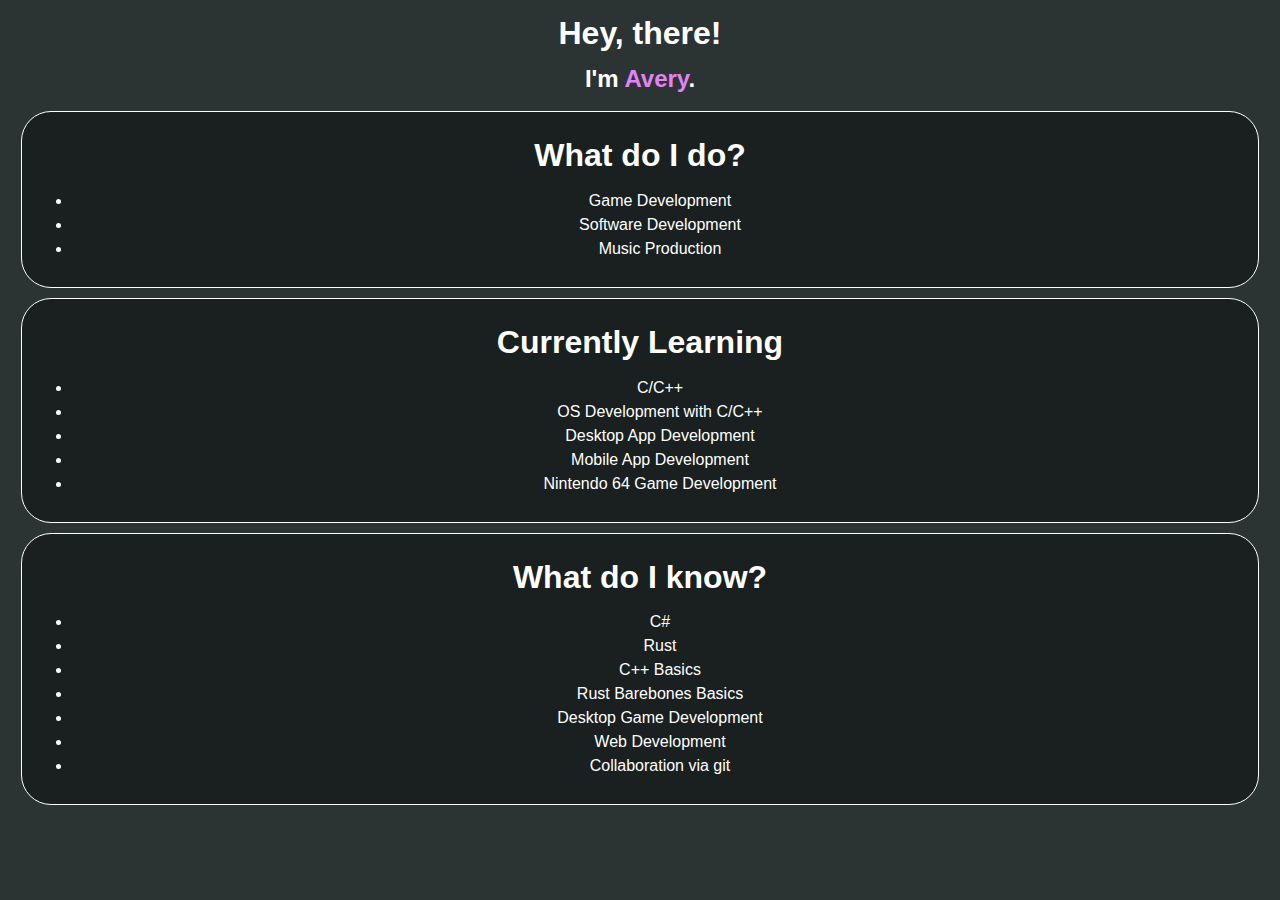
==== index.html @ 2e97537d "change textbox-2 divs to articles" ====
<!DOCTYPE html>
<html lang="en">
<head>
    <meta charset="UTF-8">
    <meta http-equiv="X-UA-Compatible" content="IE=edge">
    <meta name="viewport" content="width=device-width, initial-scale=1.0">
    <title>Main Page</title>
    
    <link rel="stylesheet" href="css/style.css">
    <script src="js/insert_nav.js"></script>
</head>
<body>
    <div class="nav-container"></div>

    <div class="center">
        <h1>Hey, there!</h1>
        <h2>I'm <span style="color: #e183f8;">Avery</span>.</h2>
    </div>

    <div class="center-items">
        <article class="center center-self">
        <h1>What do I do?</h1>
        <ul>
            <li>Game Development</li>
            <li>Software Development</li>
            <li>Music Production</li>
        </ul>
    </article>

    <article class="center center-self">
        <h1>Currently Learning</h1>
        <ul>
            <li>C/C++</li>
            <li>OS Development with C/C++</li>
            <li>Desktop App Development</li>
            <li>Mobile App Development</li>
            <li>Nintendo 64 Game Development</li>
        </ul>
    </article>

    <article class="center center-self">
        <h1>What do I know?</h1>
        <ul>
            <li>C#</li>
            <li>Rust</li>
            <li>C++ Basics</li>
            <li>Rust Barebones Basics</li>
            <li>Desktop Game Development</li>
            <li>Web Development</li>
            <li>Collaboration via git</li>
        </ul>
    </article>
    </div>
</body>
</html>
---- css/style.css ----
:root {
    --main-color: #0E8388;
    --main-bg-color: #2C3333;
}

body {
    background-color: var(--main-bg-color);
    color: white;
    font-family: 'Open Sans', sans-serif;
    font-size: 1em;
    line-height: 1.5em;
    margin: 0;
    padding: 0;
}

nav {
    background-color: #1a1f1f;
    color: #fff;
    padding: 10px;
    text-align: center;
    font-size: 1.5em;
    font-weight: bold;
    text-transform: uppercase;
    letter-spacing: 0.1em;
}

nav ul {
    list-style: none;
    padding: 0;
}

nav a {
    color: var(--main-color);
    text-decoration: none;
}

nav a:hover {
    color: #fff;
}

.center {
    text-align: center;

    justify-content: center;
    align-items: center;
}

.center-items {
    display: flex;

    /* make a grid layout with 2 columns per row */
    flex-wrap: wrap;
    flex-direction: row;
    justify-content: center;
    align-items: center;

    gap: 10px;
}

.textbox {
    background-color: #1a1f1f;
    color: #fff;
    padding: 10px;
    text-align: center;
    font-size: 1.5em;
    font-weight: bold;
    text-transform: uppercase;
    letter-spacing: 0.1em;

    margin-top: 10px;

    border-top: 1px solid white;
    border-bottom: 1px solid white;

    /* play open animation */
    animation: open 1s;
}

article {
    background-color: #1a1f1f;
    color: #fff;
    padding: 10px;
    text-align: center;
    font-size: 1em;

    width: fit-content;

    border-radius: 30px;
    border: 1px solid white;

    width: 95%;

    /* play open animation */
    animation: open 1s;
}

a {
    color: var(--main-color);
    text-decoration: none;
}

@keyframes open {
    0% {
        opacity: 0;
    }

    100% {
        opacity: 1;
    }
}
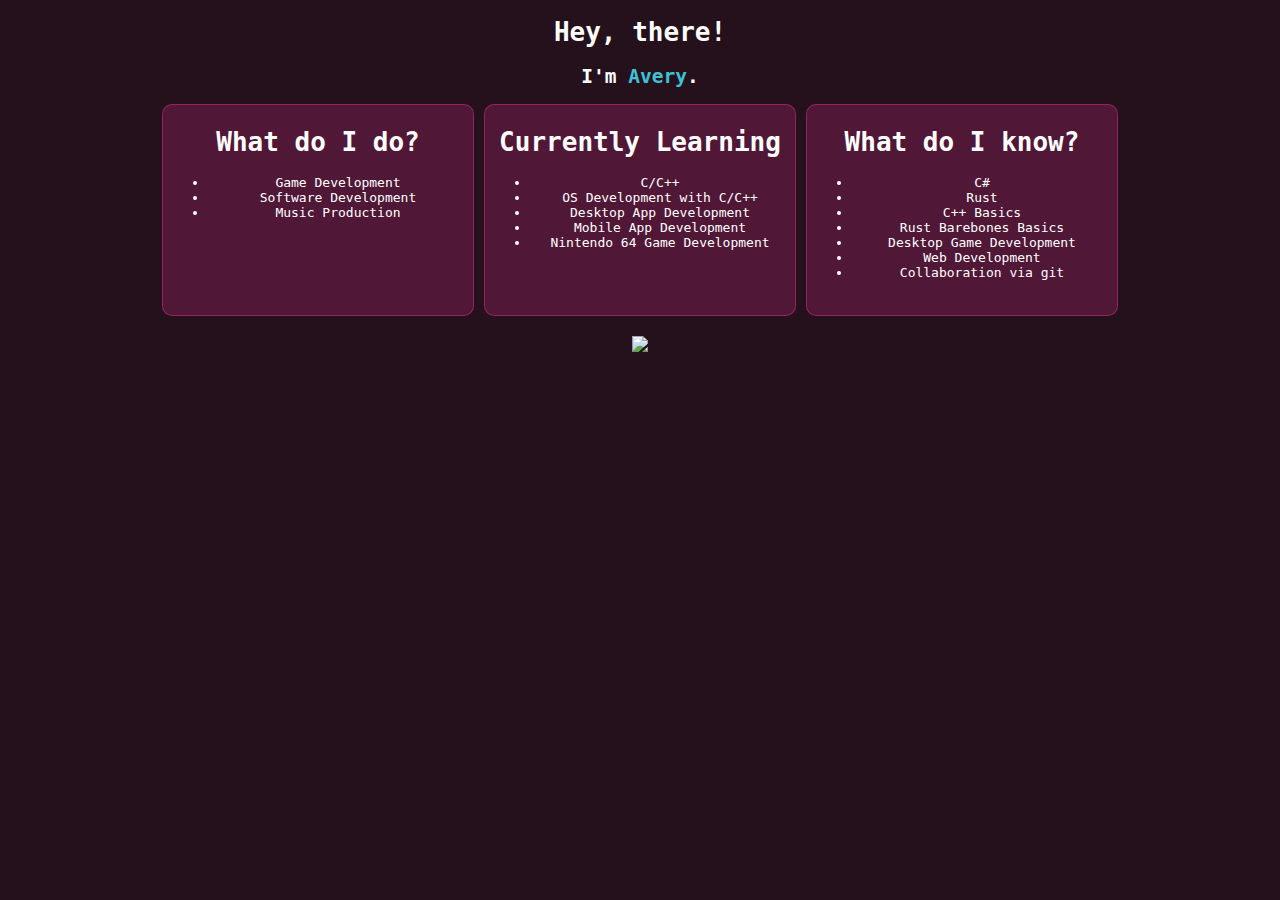
==== commit e893d4aa: "style rewrite" ====
--- a/index.html
+++ b/index.html
@@ -14,11 +14,12 @@
 
     <div class="center">
         <h1>Hey, there!</h1>
-        <h2>I'm <span style="color: #e183f8;">Avery</span>.</h2>
+        <h2>I'm <span style="color: #3ec2d4;">Avery</span>.</h2>
     </div>
 
     <div class="center-items">
-        <article class="center center-self">
+        <article class="container center center-self"
+            style="min-height: 200px; min-width: 300px;">
         <h1>What do I do?</h1>
         <ul>
             <li>Game Development</li>
@@ -27,7 +28,8 @@
         </ul>
     </article>
 
-    <article class="center center-self">
+    <article class="container center center-self"
+            style="min-height: 200px; min-width: 300px;">
         <h1>Currently Learning</h1>
         <ul>
             <li>C/C++</li>
@@ -38,7 +40,8 @@
         </ul>
     </article>
 
-    <article class="center center-self">
+    <article class="container center center-self"
+            style="min-height: 200px; min-width: 300px;">
         <h1>What do I know?</h1>
         <ul>
             <li>C#</li>
@@ -51,5 +54,9 @@
         </ul>
     </article>
     </div>
+
+    <div class="center" style="margin-top: 20px;">
+        <img width="120px" src="https://madiserket.neocities.org/badges!/transnow2.gif">
+    </div>
 </body>
 </html>--- a/css/style.css
+++ b/css/style.css
@@ -1,41 +1,45 @@
 :root {
-    --main-color: #0E8388;
-    --main-bg-color: #2C3333;
+    --text-color: #fff;
+    --background-color: #25111c;
+    --primary-color: #ff32a6;
+    --secondary-color: #fdeeed;
+    --accent-color: #3ec2d4;
 }
 
 body {
-    background-color: var(--main-bg-color);
-    color: white;
-    font-family: 'Open Sans', sans-serif;
-    font-size: 1em;
-    line-height: 1.5em;
-    margin: 0;
-    padding: 0;
+    background-color: var(--background-color);
+    color: var(--text-color);
+
+    font-family: monospace;
 }
 
-nav {
-    background-color: #1a1f1f;
-    color: #fff;
-    padding: 10px;
-    text-align: center;
-    font-size: 1.5em;
-    font-weight: bold;
-    text-transform: uppercase;
-    letter-spacing: 0.1em;
+.blog-post {
+    min-width: 200px;
+    max-width: 700px;
+
+    min-height: 20px;
+    max-height: 500px;
 }
 
-nav ul {
-    list-style: none;
-    padding: 0;
+.full-width {
+    min-width: 100%;
 }
 
-nav a {
-    color: var(--main-color);
-    text-decoration: none;
+.container {
+    width:  fit-content;
+
+    transition: 0.2s;
+    background-color: rgba(255, 50, 166, 0.2);
+
+    border: 1px solid rgba(255, 50, 166, 0.4);
+    border-radius: 10px;
+
+    padding: 5px;
 }
 
-nav a:hover {
-    color: #fff;
+.container:hover {
+    transition: 0.2s;
+    background-color: rgba(255, 50, 166, 0.4);
 }
 
 .center {
@@ -50,7 +54,7 @@
 
     /* make a grid layout with 2 columns per row */
     flex-wrap: wrap;
-    flex-direction: row;
+    /* flex-direction: row; */
     justify-content: center;
     align-items: center;
 
@@ -58,7 +62,7 @@
 }
 
 .textbox {
-    background-color: #1a1f1f;
+    background-color: rgba(255, 50, 166, 0.6);
     color: #fff;
     padding: 10px;
     text-align: center;
@@ -76,35 +80,37 @@
     animation: open 1s;
 }
 
-article {
-    background-color: #1a1f1f;
-    color: #fff;
+a {
+    color: var(--accent-color);
+}
+
+nav {
     padding: 10px;
     text-align: center;
-    font-size: 1em;
+    font-size: 1.5em;
+    font-weight: bold;
+    letter-spacing: 0.5em;
 
-    width: fit-content;
-
-    border-radius: 30px;
-    border: 1px solid white;
-
-    width: 95%;
-
-    /* play open animation */
-    animation: open 1s;
+    line-height: 40px;
 }
 
-a {
-    color: var(--main-color);
-    text-decoration: none;
+nav ul {
+    list-style: none;
 }
 
-@keyframes open {
-    0% {
-        opacity: 0;
-    }
+nav a {
+    transition: 0.2s;
+    color: var(--text-color);
+    text-decoration: none;
+    transform: scale(1);
 
-    100% {
-        opacity: 1;
-    }
+    padding: 5px;
+    border-radius: 10px;
+}
+
+nav a:hover {
+    transition: 0.3s;
+    color: var(--accent-color);
+    background-color: rgba(255, 255, 255, 0.2);
+    padding: 10px;
 }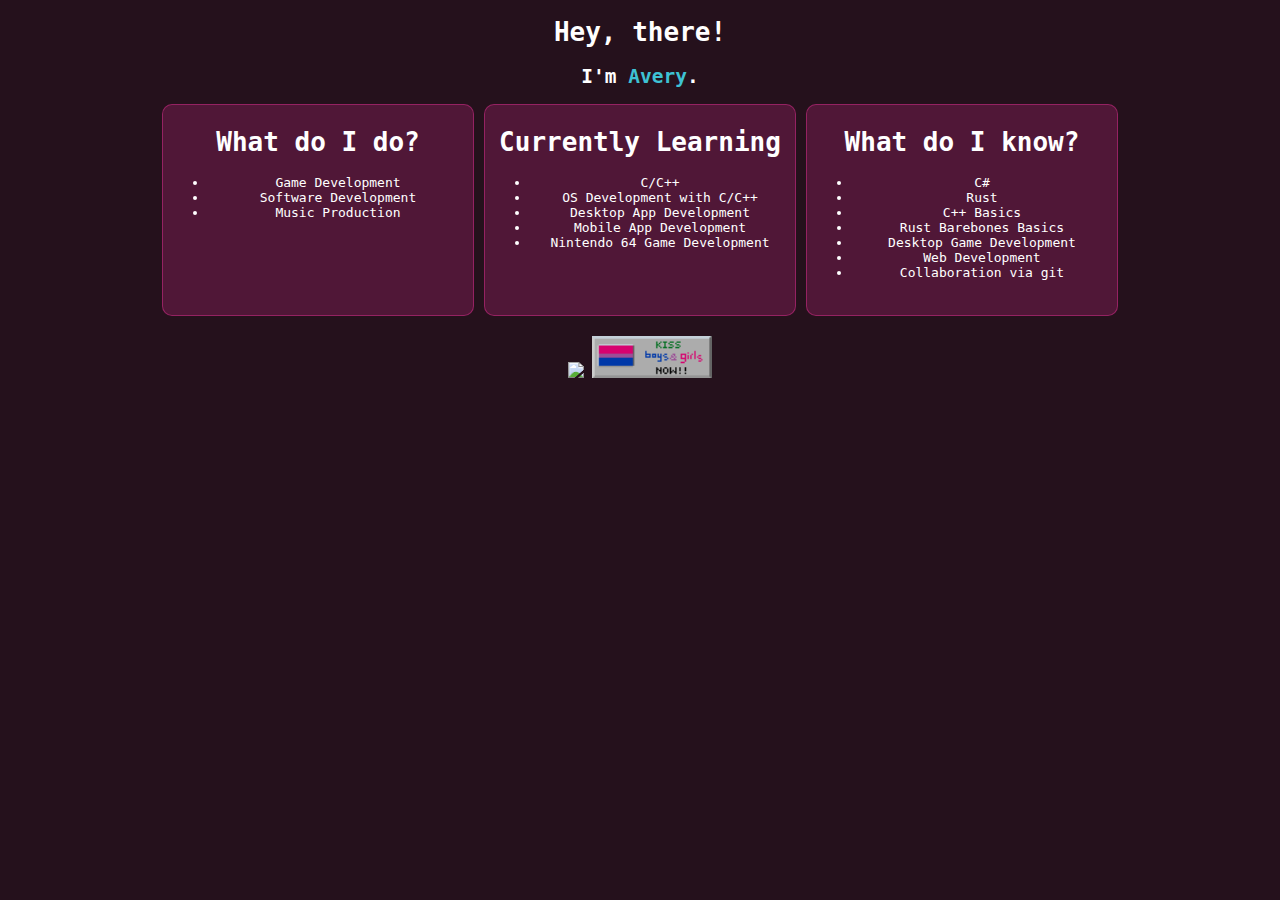
==== commit 0f86abfb: "add bi thingy by midna" ====
--- a/index.html
+++ b/index.html
@@ -57,6 +57,7 @@
 
     <div class="center" style="margin-top: 20px;">
         <img width="120px" src="https://madiserket.neocities.org/badges!/transnow2.gif">
+        <img width="120px" src="images/bisexual-thing.png">
     </div>
 </body>
 </html>